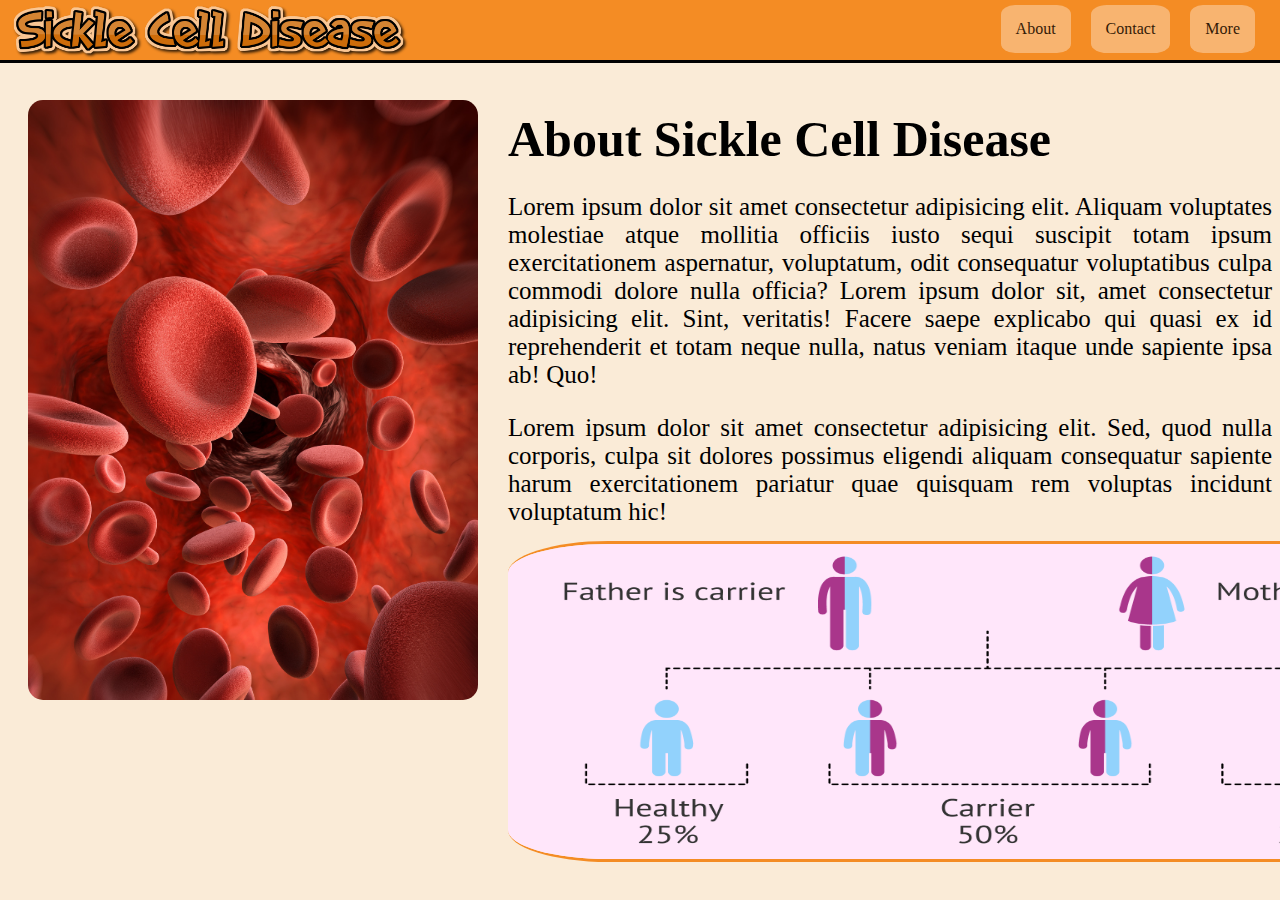
==== index.html @ b3604d8c "membuat section about dan nav bar" ====
<!DOCTYPE html>
<html lang="en">
  <head>
    <meta charset="UTF-8" />
    <meta name="viewport" content="width=device-width, initial-scale=1.0" />
    <title>Sickle Cell Disease</title>
    <link rel="stylesheet" href="style.css" />
  </head>
  <body>
    <header>
      <div class="main-header">
        <div>
          <img class="headerIcon" src="assets/logo.png" alt="header icon" />
        </div>
        <nav>
          <a href="index.html">About</a>
          <a href="price.html">Contact</a>
          <a href="about.html">More</a>
        </nav>
      </div>
    </header>
    <main>
      <section class="about">
        <section id="slider" class="section-slider">
          <div class="image-slider">
            <div class="slide active">
              <img src="assets/1.png" alt=" " />
            </div>

            <div class="slide">
              <img src="assets/2.png" alt=" " />
            </div>

            <div class="slide">
              <img src="assets/3.png" alt=" " />
            </div>
            <div class="slide">
              <img src="assets/4.png" alt=" " />
            </div>
          </div>
        </section>
        <section class="info">
          <h1 class="info-title">About Sickle Cell Disease</h1>
          <p class="info-text">
            Lorem ipsum dolor sit amet consectetur adipisicing elit. Aliquam
            voluptates molestiae atque mollitia officiis iusto sequi suscipit
            totam ipsum exercitationem aspernatur, voluptatum, odit consequatur
            voluptatibus culpa commodi dolore nulla officia? Lorem ipsum dolor
            sit, amet consectetur adipisicing elit. Sint, veritatis! Facere
            saepe explicabo qui quasi ex id reprehenderit et totam neque nulla,
            natus veniam itaque unde sapiente ipsa ab! Quo!
          </p>
          <p class="info-text">
            Lorem ipsum dolor sit amet consectetur adipisicing elit. Sed, quod
            nulla corporis, culpa sit dolores possimus eligendi aliquam
            consequatur sapiente harum exercitationem pariatur quae quisquam rem
            voluptas incidunt voluptatum hic!
          </p>
          <img class="info-img" src="assets/aboutImg.png" alt="inherited" />
        </section>
      </section>
    </main>
    <footer></footer>
    <script src="script.js"></script>
  </body>
</html>
---- style.css ----
body {
  background-color: antiquewhite;
}
header {
  background-color: #f48c24;
}
a {
  text-decoration: none;
  color: black;
  padding: 15px;
  margin: 5px 10px 0px 10px;
  float: left;
  background-color: #f9be84;
  border-radius: 20%;
  opacity: 0.8;
}
a:hover {
  opacity: 1;
}

.main-header {
  background-color: #f48c24;
  padding-left: 10px;
  position: fixed;
  top: 0px;
  left: 0px;
  right: 0px;
  height: 60px;
  z-index: 1;
  border-bottom: black solid;
}
nav {
  position: absolute;
  right: 15px;
  display: flex;
  flex-direction: row;
}
.header-info a {
  padding: 0;
  text-decoration: none;
}
.header-info a:hover {
  background-color: transparent;
}
.headerIcon {
  width: 400px;
  margin: 0px;
  position: absolute;
}
.section-slider {
  display: flex;
  margin-left: 20px;
  margin-top: 100px;
}
.image-slider {
  position: relative;
  width: 450px;
  height: auto;
}
.slide {
  width: 100%;
  position: absolute;
  clip-path: circle(0% at 0 50%);
}
.slide img {
  width: 100%;
  border-radius: 15px;
}
.about {
  background-color: antiquewhite;
  margin-top: 60px;
}
.info {
  margin-left: 500px;
}
.slide.active {
  clip-path: circle(150% at 0 50%);
  transition: 2s;
  transition-property: clip-path;
}
.info-title {
  text-align: left;
  font-size: 50px;
  margin: 10px 0px;
}
.info-text {
  font-size: 25px;
  text-align: justify;
  margin-bottom: 0px;
}
.info-img {
  width: 1000px;
  height: 35%;
  margin: 15px;
  margin-left: 0px;
  border-radius: 10%;
  position: absolute;
  border-top: solid #f48c24;
  border-bottom: solid #f48c24;
}
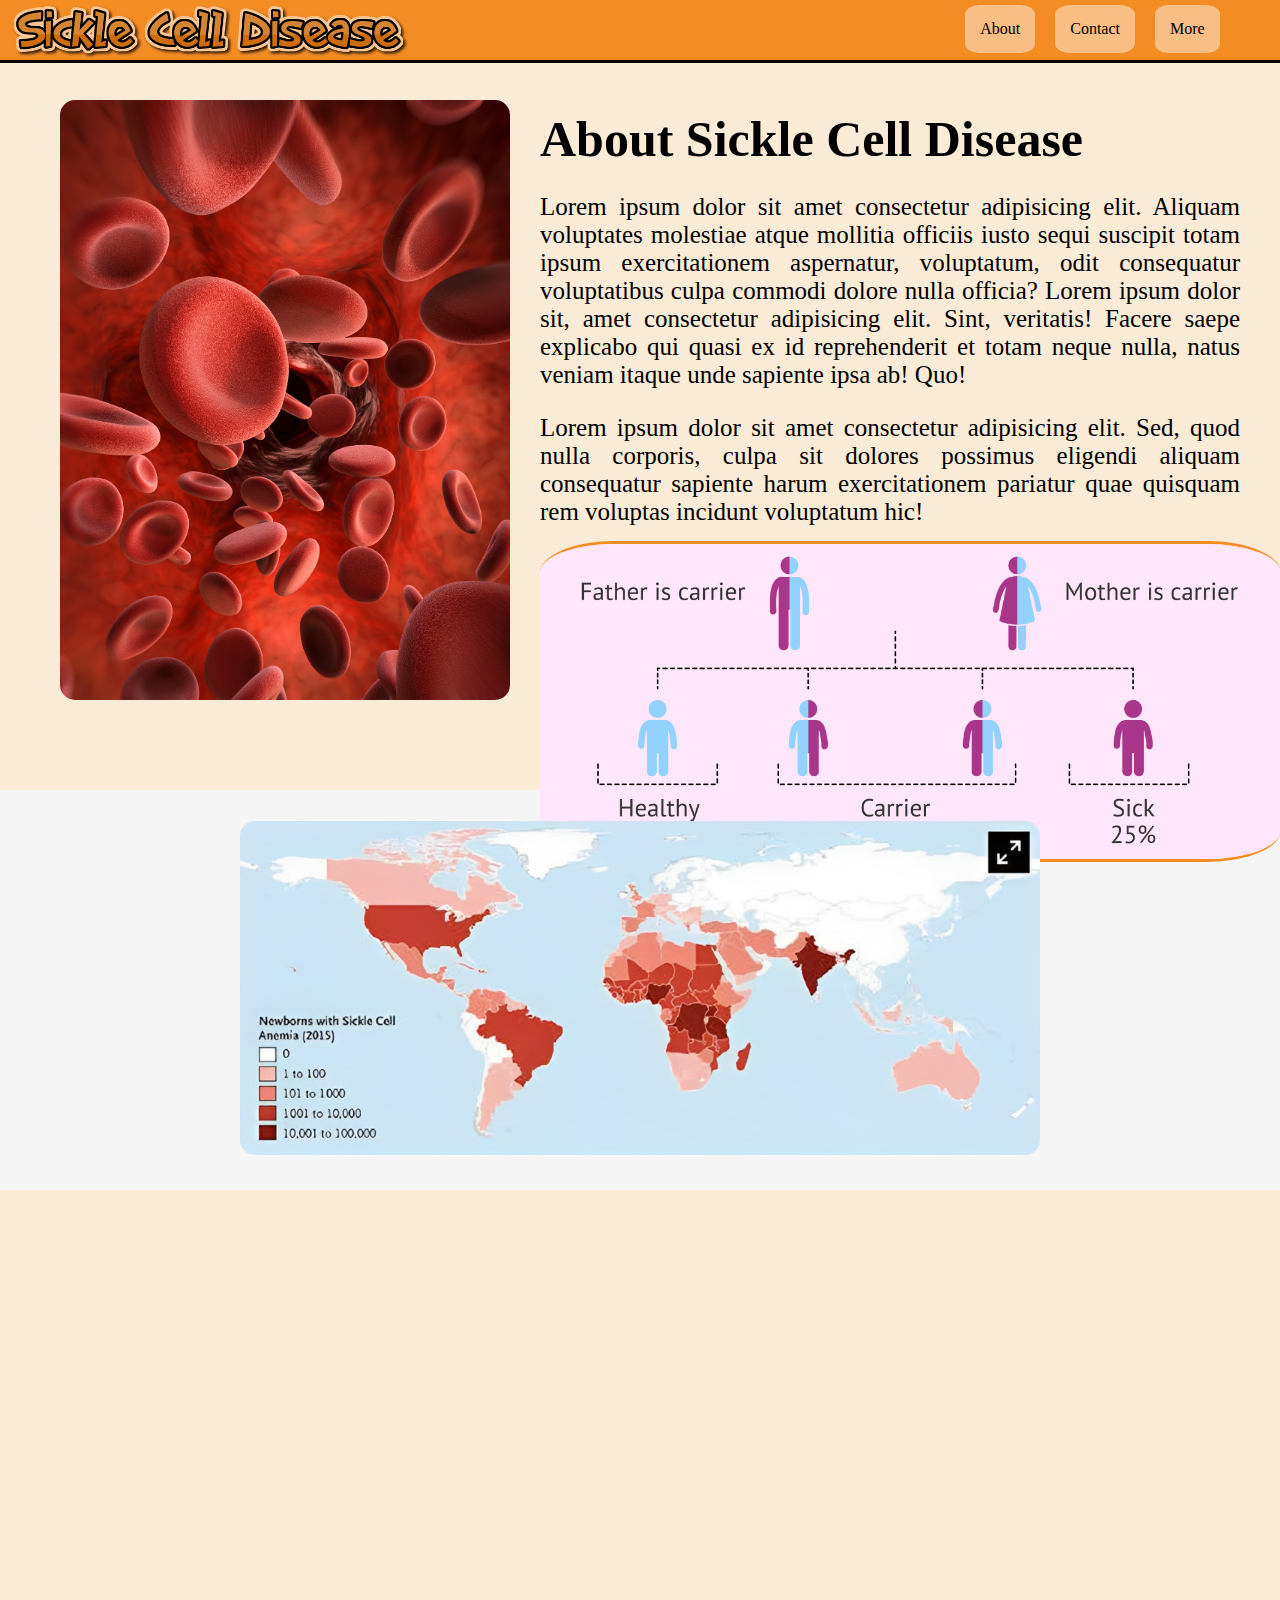
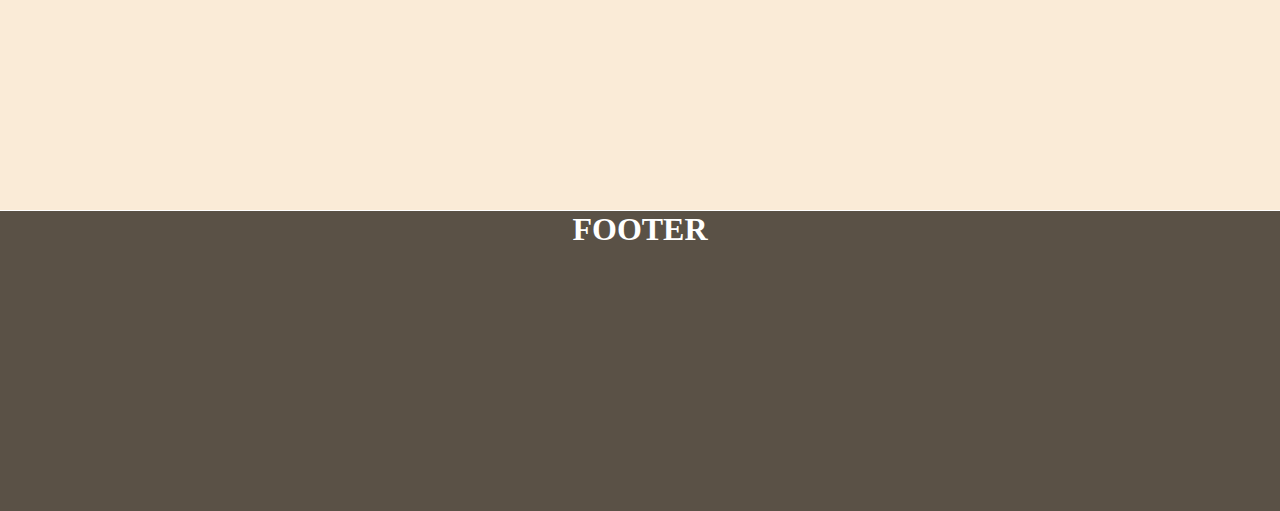
==== commit 608ebaf4: "update main" ====
--- a/index.html
+++ b/index.html
@@ -13,15 +13,22 @@
           <img class="headerIcon" src="assets/logo.png" alt="header icon" />
         </div>
         <nav>
-          <a href="index.html">About</a>
-          <a href="price.html">Contact</a>
-          <a href="about.html">More</a>
+          <a class="navbar" href="#info">About</a>
+          <a class="navbar" href="price.html">Contact</a>
+          <div class="dropdown">
+            <a class="navbar" href="#pages">More</a>
+            <div class="dropdown-content">
+              <a class="navbar" href="about.html">Homeostasis</a>
+              <a class="navbar" href="about.html">Biotechnology</a>
+              <a class="navbar" href="about.html">Gene Therapy</a>
+            </div>
+          </div>
         </nav>
       </div>
     </header>
     <main>
       <section class="about">
-        <section id="slider" class="section-slider">
+        <section class="section-slider">
           <div class="image-slider">
             <div class="slide active">
               <img src="assets/1.png" alt=" " />
@@ -39,7 +46,7 @@
             </div>
           </div>
         </section>
-        <section class="info">
+        <section id="info" class="info">
           <h1 class="info-title">About Sickle Cell Disease</h1>
           <p class="info-text">
             Lorem ipsum dolor sit amet consectetur adipisicing elit. Aliquam
@@ -59,8 +66,49 @@
           <img class="info-img" src="assets/aboutImg.png" alt="inherited" />
         </section>
       </section>
+      <section class="section-slider1">
+        <div class="image-slider1">
+          <div class="slide1 active1">
+            <img src="assets/data1.png" alt=" " />
+          </div>
+
+          <div class="slide1">
+            <img src="assets/data2.png" alt=" " />
+          </div>
+
+          <div class="slide1">
+            <img src="assets/data3.png" alt=" " />
+          </div>
+        </div>
+      </section>
+      <section id="pages" class="pages">
+        <div class="page-container">
+          <div class="page reveal">
+            <a class="page-a" href="homeostasis.html">
+              <img class="page-img" src="assets/page1.png" alt="homeostasis" />
+            </a>
+          </div>
+          <div class="page reveal">
+            <a href="biotechnology.html">
+              <img
+                class="page-img"
+                src="assets/page2.png"
+                alt="biotechnology"
+              />
+            </a>
+          </div>
+          <div class="page reveal">
+            <a href="geneTherapy.html">
+              <div class="img-overlay"></div>
+              <img class="page-img" src="assets/page3.png" alt="geneTherapy" />
+            </a>
+          </div>
+        </div>
+      </section>
     </main>
-    <footer></footer>
+    <footer>
+      <h1 class="footer-info">FOOTER</h1>
+    </footer>
     <script src="script.js"></script>
   </body>
 </html>
--- a/style.css
+++ b/style.css
@@ -1,10 +1,13 @@
 body {
-  background-color: antiquewhite;
+  margin: 0px;
+}
+main {
+  margin: 0px;
 }
 header {
   background-color: #f48c24;
 }
-a {
+.navbar {
   text-decoration: none;
   color: black;
   padding: 15px;
@@ -12,10 +15,9 @@
   float: left;
   background-color: #f9be84;
   border-radius: 20%;
-  opacity: 0.8;
-}
-a:hover {
-  opacity: 1;
+}
+.navbar:hover {
+  background-color: #f6c89a;
 }
 
 .main-header {
@@ -50,7 +52,6 @@
 .section-slider {
   display: flex;
   margin-left: 20px;
-  margin-top: 100px;
 }
 .image-slider {
   position: relative;
@@ -68,7 +69,9 @@
 }
 .about {
   background-color: antiquewhite;
+  height: 650px;
   margin-top: 60px;
+  padding: 40px;
 }
 .info {
   margin-left: 500px;
@@ -89,7 +92,7 @@
   margin-bottom: 0px;
 }
 .info-img {
-  width: 1000px;
+  width: auto;
   height: 35%;
   margin: 15px;
   margin-left: 0px;
@@ -98,3 +101,113 @@
   border-top: solid #f48c24;
   border-bottom: solid #f48c24;
 }
+.section-slider1 {
+  display: flex;
+  justify-content: center;
+  background-color: whitesmoke;
+  height: 400px;
+}
+.image-slider1 {
+  position: relative;
+  width: 800px;
+  display: flex;
+  align-items: center;
+}
+.slide1 {
+  width: 100%;
+  position: absolute;
+  border-radius: 15px;
+  clip-path: circle(0% at 0 50%);
+}
+.slide1 img {
+  width: 100%;
+  border-radius: 15px;
+}
+.slide1.active1 {
+  clip-path: circle(150% at 0 50%);
+  transition: 2s;
+  transition-property: clip-path;
+}
+.pages {
+  height: 600px;
+  background-color: antiquewhite;
+}
+.page-container {
+  display: flex;
+  justify-content: space-around;
+  background-color: antiquewhite;
+}
+.page {
+  width: 300px;
+  height: 460px;
+  margin: 80px;
+}
+.page-img {
+  border-radius: 20px;
+}
+.img-overlay {
+  position: absolute;
+  top: 0;
+  left: 0;
+  width: 100%;
+  height: 100%;
+  background-color: rgba(169, 169, 169, 0.8);
+  border-radius: 8px;
+  opacity: 0;
+  transition: opacity 0.3s ease-in-out;
+}
+.page-container:hover .img-overlay {
+  opacity: 1;
+}
+.page-container:hover .page-img {
+  transform: scale(1.1); /* Adjust the scale factor as needed */
+}
+.reveal {
+  transform: translateY(150px);
+  opacity: 0;
+  transition: all 2s;
+}
+.active2 {
+  transform: translateY(0px);
+  opacity: 1;
+}
+footer {
+  height: 300px;
+  background-color: rgb(90, 81, 70);
+  margin: 0px;
+}
+.footer-info {
+  color: white;
+  text-align: center;
+}
+.dropdown {
+  display: inline-block;
+  width: 120px;
+}
+
+.dropdown-content {
+  display: none;
+  position: absolute;
+  box-shadow: 0 8px 16px rgba(0, 0, 0, 0.2);
+  z-index: 1;
+  top: 100%;
+  right: auto;
+}
+
+.dropdown-content a {
+  color: black;
+  padding: 12px 16px;
+  width: 92px;
+  display: block;
+  text-decoration: none;
+  margin: 5px;
+  background-color: #f9be84;
+  opacity: 1;
+}
+.dropdown-content a:hover {
+  background-color: #f6c89a;
+}
+
+.dropdown:hover .dropdown-content {
+  display: block;
+}
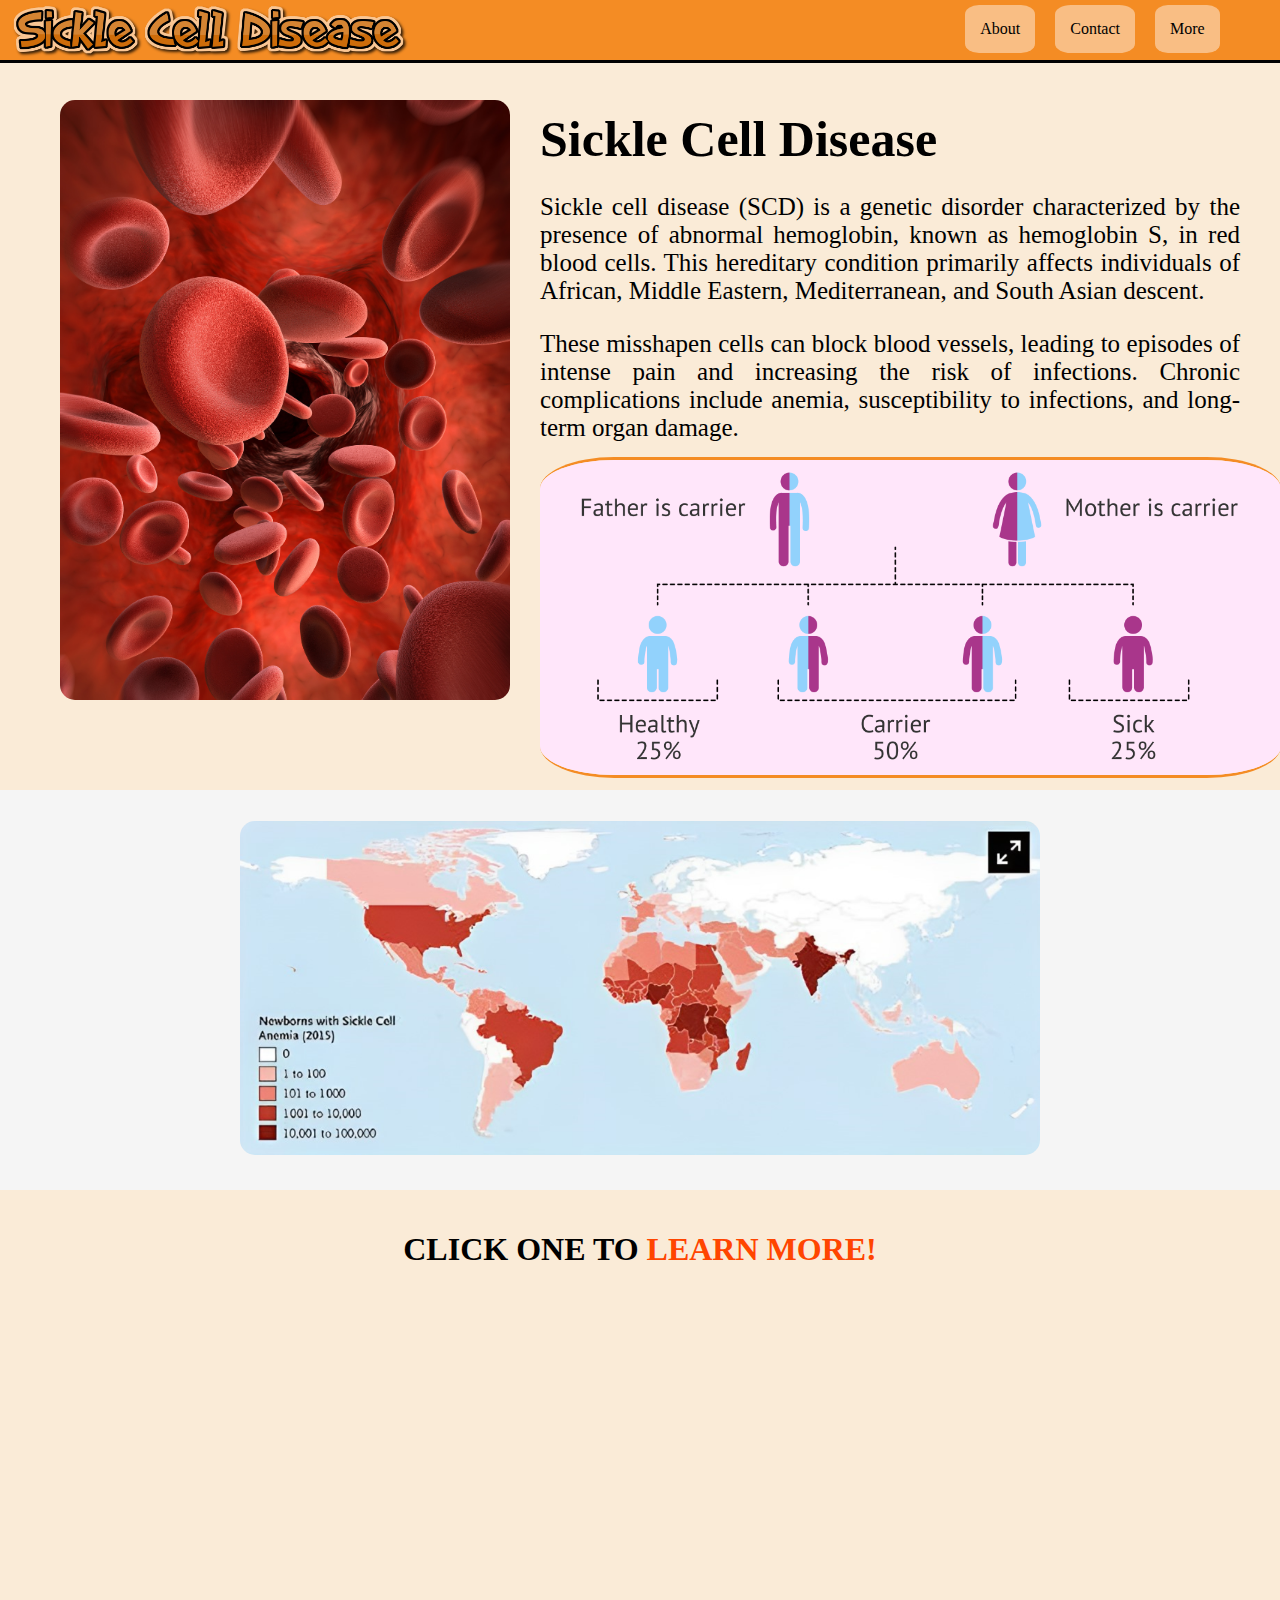
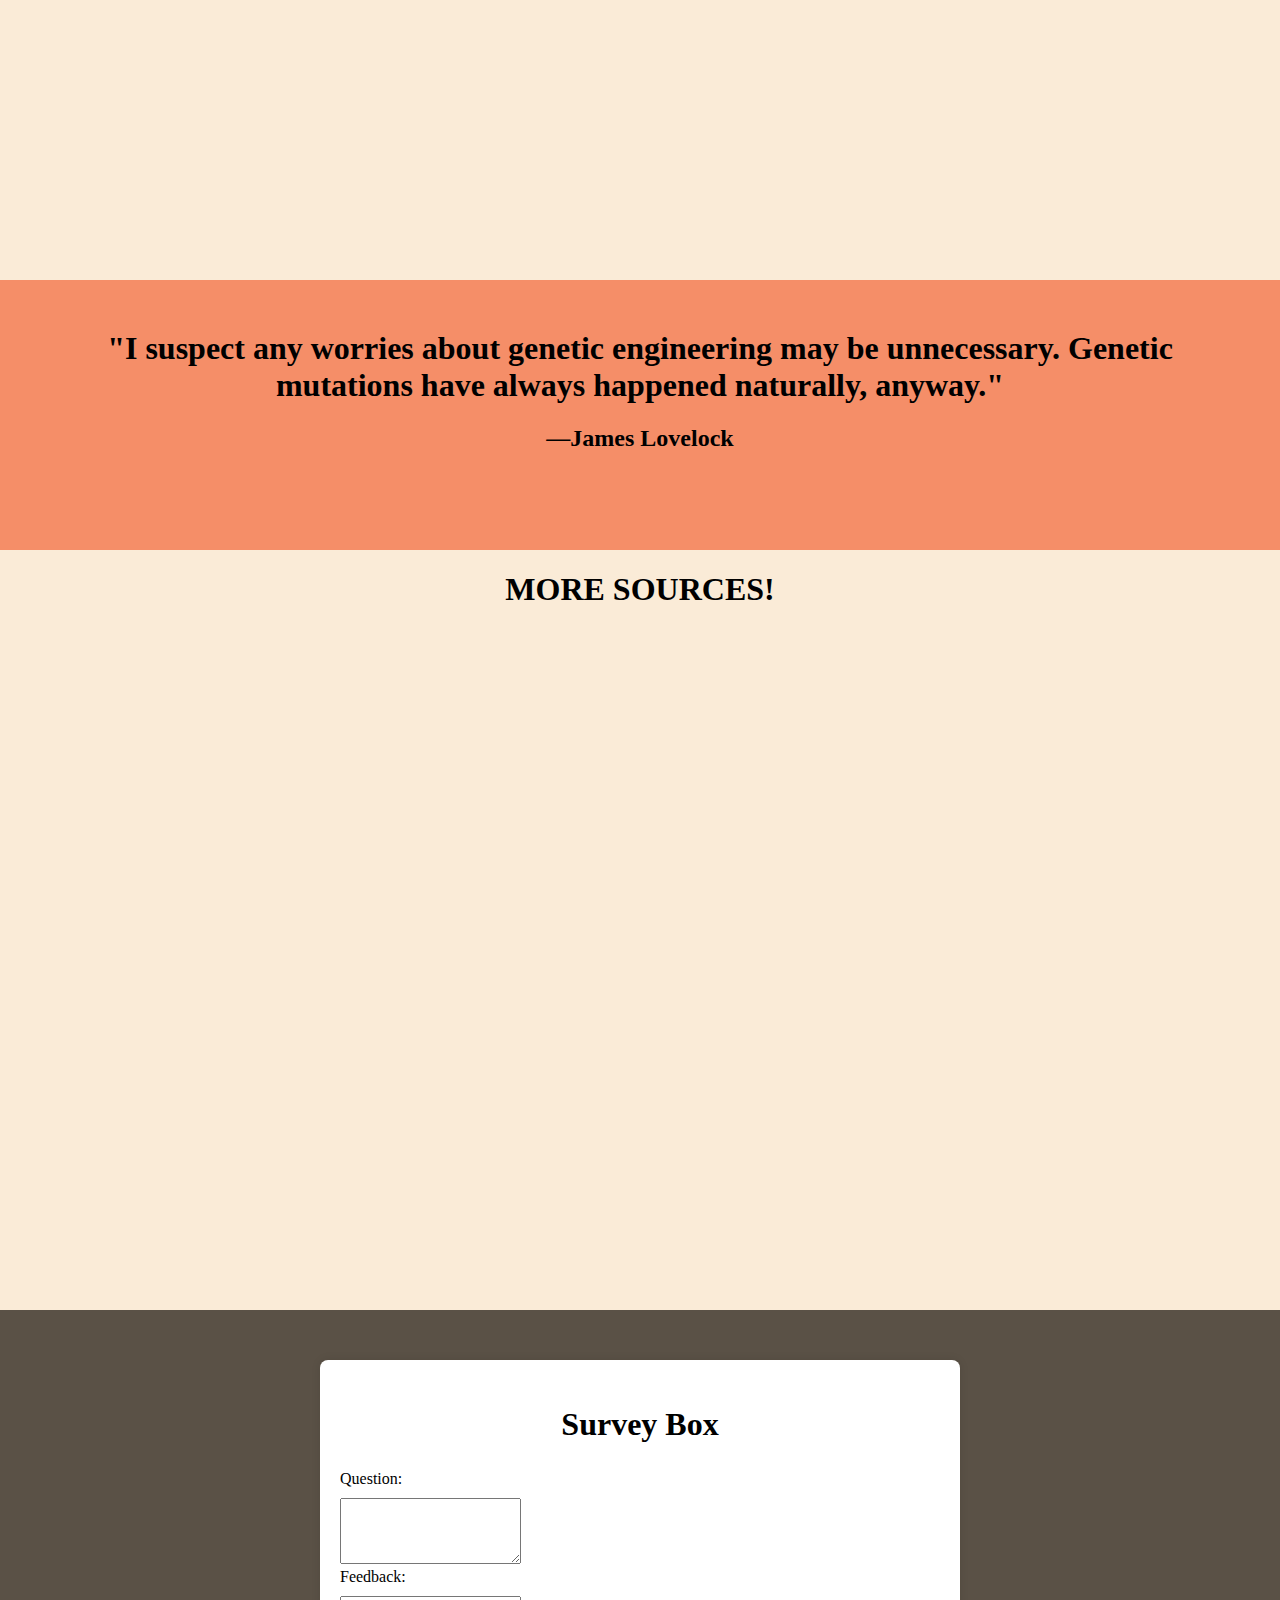
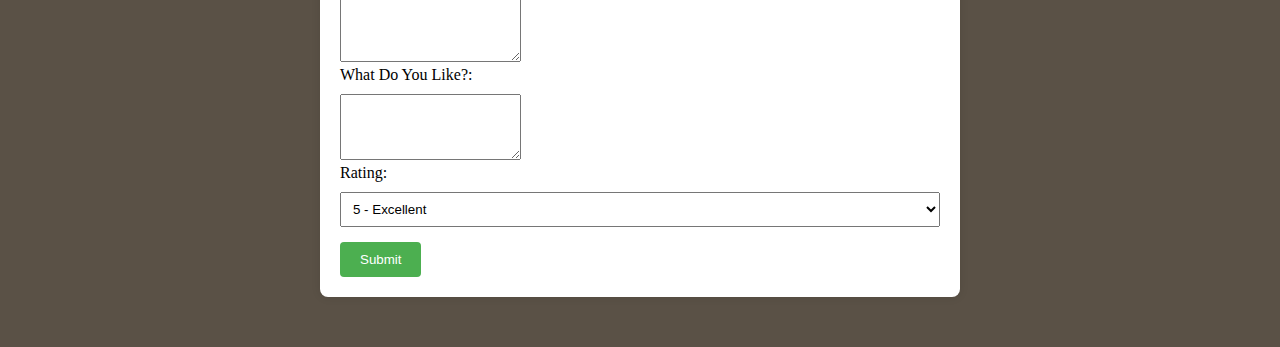
==== commit 3483dcf2: "update footer" ====
--- a/index.html
+++ b/index.html
@@ -14,13 +14,19 @@
         </div>
         <nav>
           <a class="navbar" href="#info">About</a>
-          <a class="navbar" href="price.html">Contact</a>
+          <a class="navbar" href="#footer">Contact</a>
           <div class="dropdown">
             <a class="navbar" href="#pages">More</a>
             <div class="dropdown-content">
-              <a class="navbar" href="about.html">Homeostasis</a>
-              <a class="navbar" href="about.html">Biotechnology</a>
-              <a class="navbar" href="about.html">Gene Therapy</a>
+              <a class="navbar" href="homeostasis.html" target="_blank"
+                >Homeostasis</a
+              >
+              <a class="navbar" href="biotechnology.html" target="_blank"
+                >Biotechnology</a
+              >
+              <a class="navbar" href="geneTherapy.html" target="_blank"
+                >Gene Therapy</a
+              >
             </div>
           </div>
         </nav>
@@ -47,21 +53,18 @@
           </div>
         </section>
         <section id="info" class="info">
-          <h1 class="info-title">About Sickle Cell Disease</h1>
+          <h1 class="info-title">Sickle Cell Disease</h1>
           <p class="info-text">
-            Lorem ipsum dolor sit amet consectetur adipisicing elit. Aliquam
-            voluptates molestiae atque mollitia officiis iusto sequi suscipit
-            totam ipsum exercitationem aspernatur, voluptatum, odit consequatur
-            voluptatibus culpa commodi dolore nulla officia? Lorem ipsum dolor
-            sit, amet consectetur adipisicing elit. Sint, veritatis! Facere
-            saepe explicabo qui quasi ex id reprehenderit et totam neque nulla,
-            natus veniam itaque unde sapiente ipsa ab! Quo!
+            Sickle cell disease (SCD) is a genetic disorder characterized by the
+            presence of abnormal hemoglobin, known as hemoglobin S, in red blood
+            cells. This hereditary condition primarily affects individuals of
+            African, Middle Eastern, Mediterranean, and South Asian descent.
           </p>
           <p class="info-text">
-            Lorem ipsum dolor sit amet consectetur adipisicing elit. Sed, quod
-            nulla corporis, culpa sit dolores possimus eligendi aliquam
-            consequatur sapiente harum exercitationem pariatur quae quisquam rem
-            voluptas incidunt voluptatum hic!
+            These misshapen cells can block blood vessels, leading to episodes
+            of intense pain and increasing the risk of infections. Chronic
+            complications include anemia, susceptibility to infections, and
+            long-term organ damage.
           </p>
           <img class="info-img" src="assets/aboutImg.png" alt="inherited" />
         </section>
@@ -82,14 +85,15 @@
         </div>
       </section>
       <section id="pages" class="pages">
+        <h1 class="title-text">CLICK ONE TO <span>LEARN MORE!</span></h1>
         <div class="page-container">
           <div class="page reveal">
-            <a class="page-a" href="homeostasis.html">
+            <a href="homeostasis.html" target="_blank">
               <img class="page-img" src="assets/page1.png" alt="homeostasis" />
             </a>
           </div>
           <div class="page reveal">
-            <a href="biotechnology.html">
+            <a href="biotechnology.html" target="_blank">
               <img
                 class="page-img"
                 src="assets/page2.png"
@@ -98,16 +102,86 @@
             </a>
           </div>
           <div class="page reveal">
-            <a href="geneTherapy.html">
+            <a href="geneTherapy.html" target="_blank">
               <div class="img-overlay"></div>
               <img class="page-img" src="assets/page3.png" alt="geneTherapy" />
             </a>
           </div>
         </div>
       </section>
+      <section class="quotes">
+        <div class="quote-container">
+          <h1 id="changingText" class="title-text">
+            "I suspect any worries about genetic engineering may be unnecessary.
+            Genetic mutations have always happened naturally, anyway."
+          </h1>
+          <h2 id="changingText1" class="title-info">―James Lovelock</h2>
+        </div>
+      </section>
+      <section class="sources">
+        <h1 class="title-text">MORE SOURCES!</h1>
+        <div class="source-container">
+          <iframe
+            src="https://www.cdc.gov/ncbddd/sicklecell/facts.html"
+            width="50%"
+            height="300px"
+            frameborder="0"
+            style="border: 0"
+          ></iframe>
+          <iframe
+            src="https://www.iomcworld.org/open-access/measuring-the-percentage-of-consanguinity-in-sickle-cell-patients-and-its-effect-on-the-prognosis-of-the-disease-46853.html"
+            width="50%"
+            height="300px"
+            frameborder="0"
+            style="border: 0"
+          ></iframe>
+          <br />
+          <iframe
+            width="50%"
+            height="300"
+            src="https://www.youtube.com/embed/mky_YWAp4UA?si=XLxJ5y0YjwSjJ1w4"
+            frameborder="0"
+            allow="accelerometer; autoplay; clipboard-write; encrypted-media; gyroscope; picture-in-picture; web-share"
+            allowfullscreen
+          ></iframe>
+          <iframe
+            width="50%"
+            height="300"
+            src="https://www.youtube.com/embed/YGSjJHnCsAY?si=hGxVIw98Edw9KqML"
+            frameborder="0"
+            allow="accelerometer; autoplay; clipboard-write; encrypted-media; gyroscope; picture-in-picture; web-share"
+            allowfullscreen
+          ></iframe>
+        </div>
+      </section>
     </main>
-    <footer>
-      <h1 class="footer-info">FOOTER</h1>
+    <footer id="footer">
+      <div id="survey-box">
+        <h2 class="title-text">Survey Box</h2>
+        <form
+          action="https://formsubmit.co/ravi.jagadhiswara6@gmail.com"
+          method="POST"
+        >
+          <label for="question">Question:</label>
+          <textarea id="question" name="feedback" rows="4"></textarea>
+
+          <label for="feedback">Feedback:</label>
+          <textarea id="feedback" name="feedback" rows="4"></textarea>
+
+          <label for="like">What Do You Like?:</label>
+          <textarea id="like" name="like" rows="4" required></textarea>
+
+          <label for="rating">Rating:</label>
+          <select id="rating" name="rating" required>
+            <option value="5">5 - Excellent</option>
+            <option value="4">4 - Very Good</option>
+            <option value="3">3 - Good</option>
+            <option value="2">2 - Fair</option>
+            <option value="1">1 - Poor</option>
+          </select>
+          <input type="submit" />
+        </form>
+      </div>
     </footer>
     <script src="script.js"></script>
   </body>
--- a/style.css
+++ b/style.css
@@ -1,5 +1,6 @@
 body {
   margin: 0px;
+  background-color: antiquewhite;
 }
 main {
   margin: 0px;
@@ -85,6 +86,7 @@
   text-align: left;
   font-size: 50px;
   margin: 10px 0px;
+  font-family: cursive;
 }
 .info-text {
   font-size: 25px;
@@ -129,38 +131,64 @@
   transition-property: clip-path;
 }
 .pages {
-  height: 600px;
-  background-color: antiquewhite;
+  height: 650px;
+  background-color: antiquewhite;
+  padding: 20px;
 }
 .page-container {
   display: flex;
   justify-content: space-around;
   background-color: antiquewhite;
+  margin-top: 50px;
 }
 .page {
   width: 300px;
   height: 460px;
-  margin: 80px;
+  margin: 0px;
 }
 .page-img {
   border-radius: 20px;
 }
-.img-overlay {
-  position: absolute;
-  top: 0;
-  left: 0;
-  width: 100%;
-  height: 100%;
-  background-color: rgba(169, 169, 169, 0.8);
-  border-radius: 8px;
-  opacity: 0;
-  transition: opacity 0.3s ease-in-out;
-}
-.page-container:hover .img-overlay {
-  opacity: 1;
-}
-.page-container:hover .page-img {
-  transform: scale(1.1); /* Adjust the scale factor as needed */
+.page:hover {
+  scale: 1.05;
+}
+.page-img:hover {
+  box-shadow: 0px 0px 20px rgb(167, 146, 120);
+}
+.title-text {
+  text-align: center;
+  font-size: 200%;
+  font-family: cursive;
+  font-weight: bolder;
+}
+.quotes {
+  height: 230px;
+  background-color: rgb(245, 142, 104);
+  padding: 20px;
+}
+.quote-container {
+  margin: 30px;
+}
+.title-info {
+  text-align: center;
+}
+span {
+  color: orangered;
+}
+.source-container {
+  display: flex;
+  justify-content: center;
+  flex-wrap: wrap;
+}
+.source-container iframe {
+  flex: 1; /* Each iframe takes equal width within the flex container */
+  min-width: 40%;
+  max-width: 40%; /* Adjust the max-width based on the gap */
+  box-sizing: border-box;
+  height: 300px;
+}
+iframe {
+  margin: 20px 40px;
 }
 .reveal {
   transform: translateY(150px);
@@ -172,9 +200,8 @@
   opacity: 1;
 }
 footer {
-  height: 300px;
   background-color: rgb(90, 81, 70);
-  margin: 0px;
+  padding: 50px;
 }
 .footer-info {
   color: white;
@@ -211,3 +238,38 @@
 .dropdown:hover .dropdown-content {
   display: block;
 }
+#survey-box {
+  max-width: 600px;
+  margin: 0 auto;
+  background-color: #fff;
+  padding: 20px;
+  border-radius: 8px;
+  box-shadow: 0 0 10px rgba(0, 0, 0, 0.1);
+}
+
+label {
+  display: block;
+  margin-bottom: 10px;
+}
+
+input[type="text"],
+input[type="radio"],
+select {
+  width: 100%;
+  padding: 8px;
+  margin-bottom: 15px;
+  box-sizing: border-box;
+}
+
+input[type="submit"] {
+  background-color: #4caf50;
+  color: #fff;
+  padding: 10px 20px;
+  border: none;
+  border-radius: 4px;
+  cursor: pointer;
+}
+
+input[type="submit"]:hover {
+  background-color: #45a049;
+}
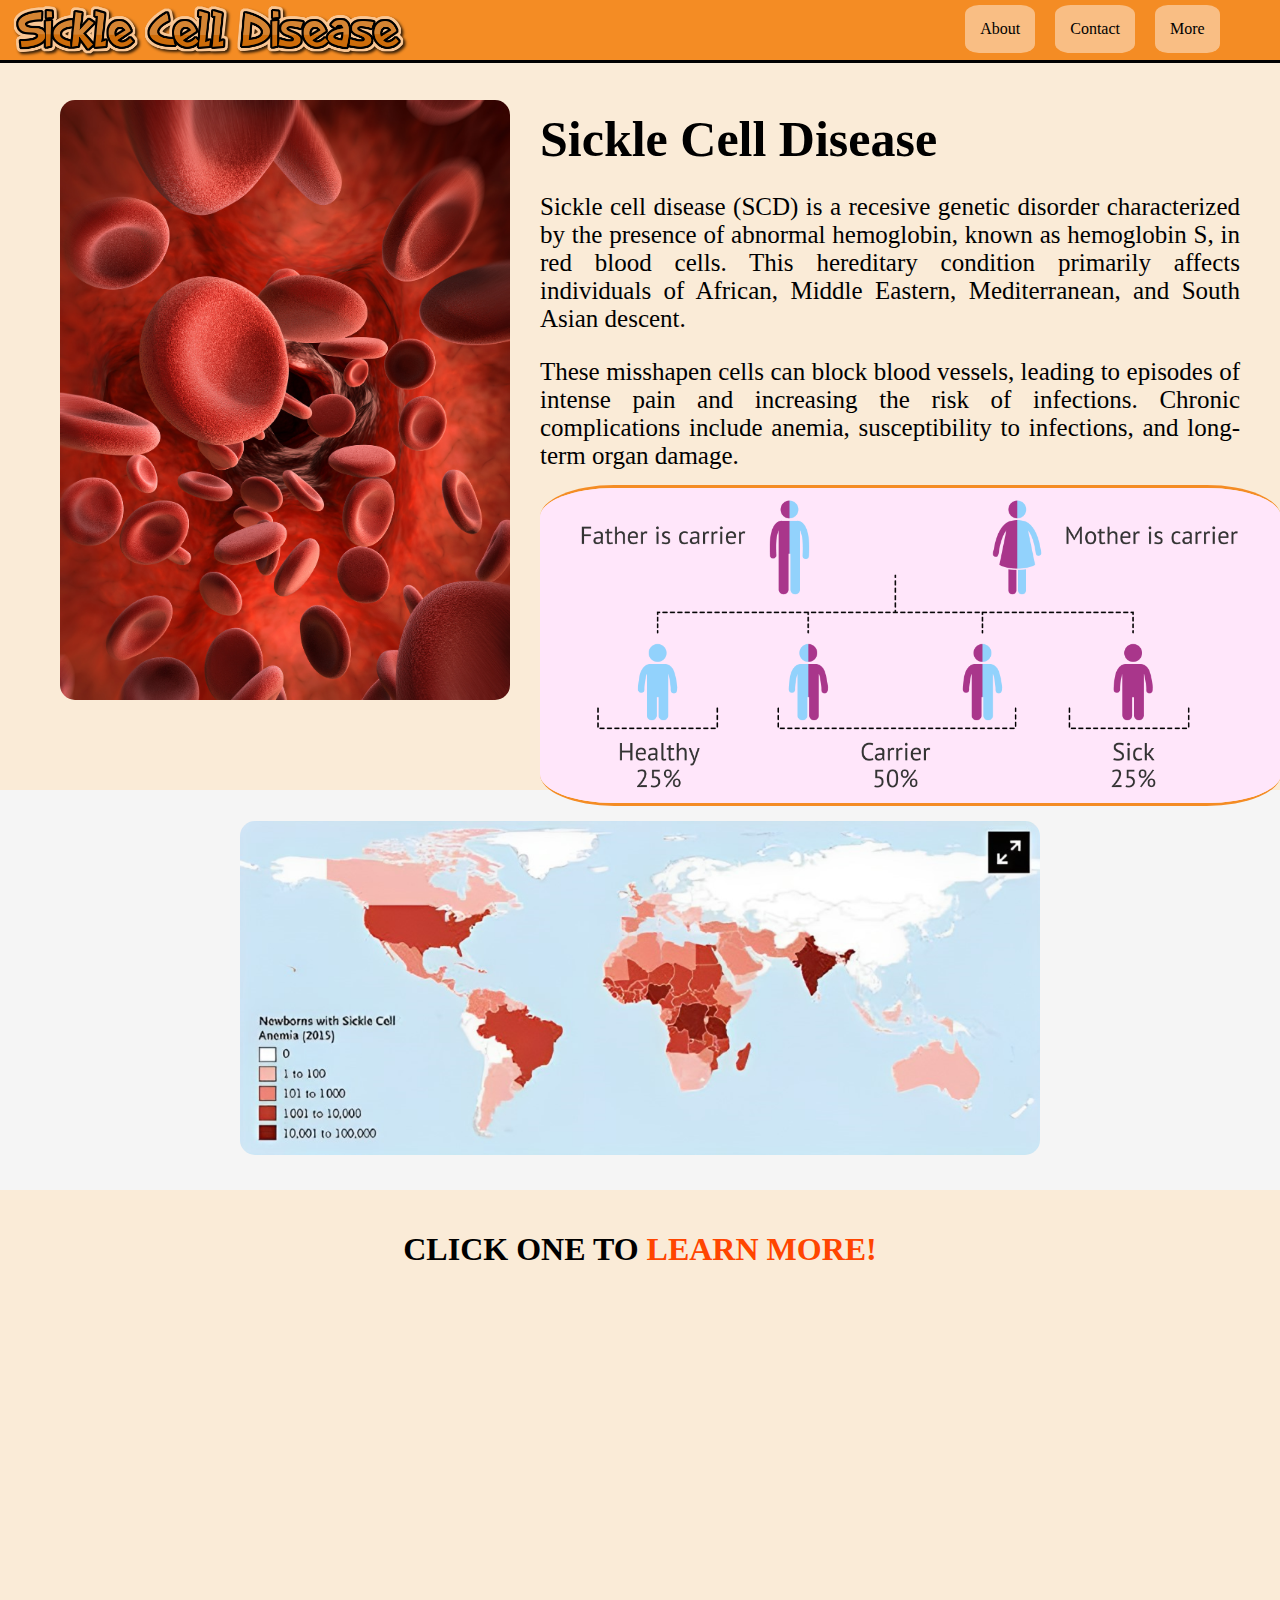
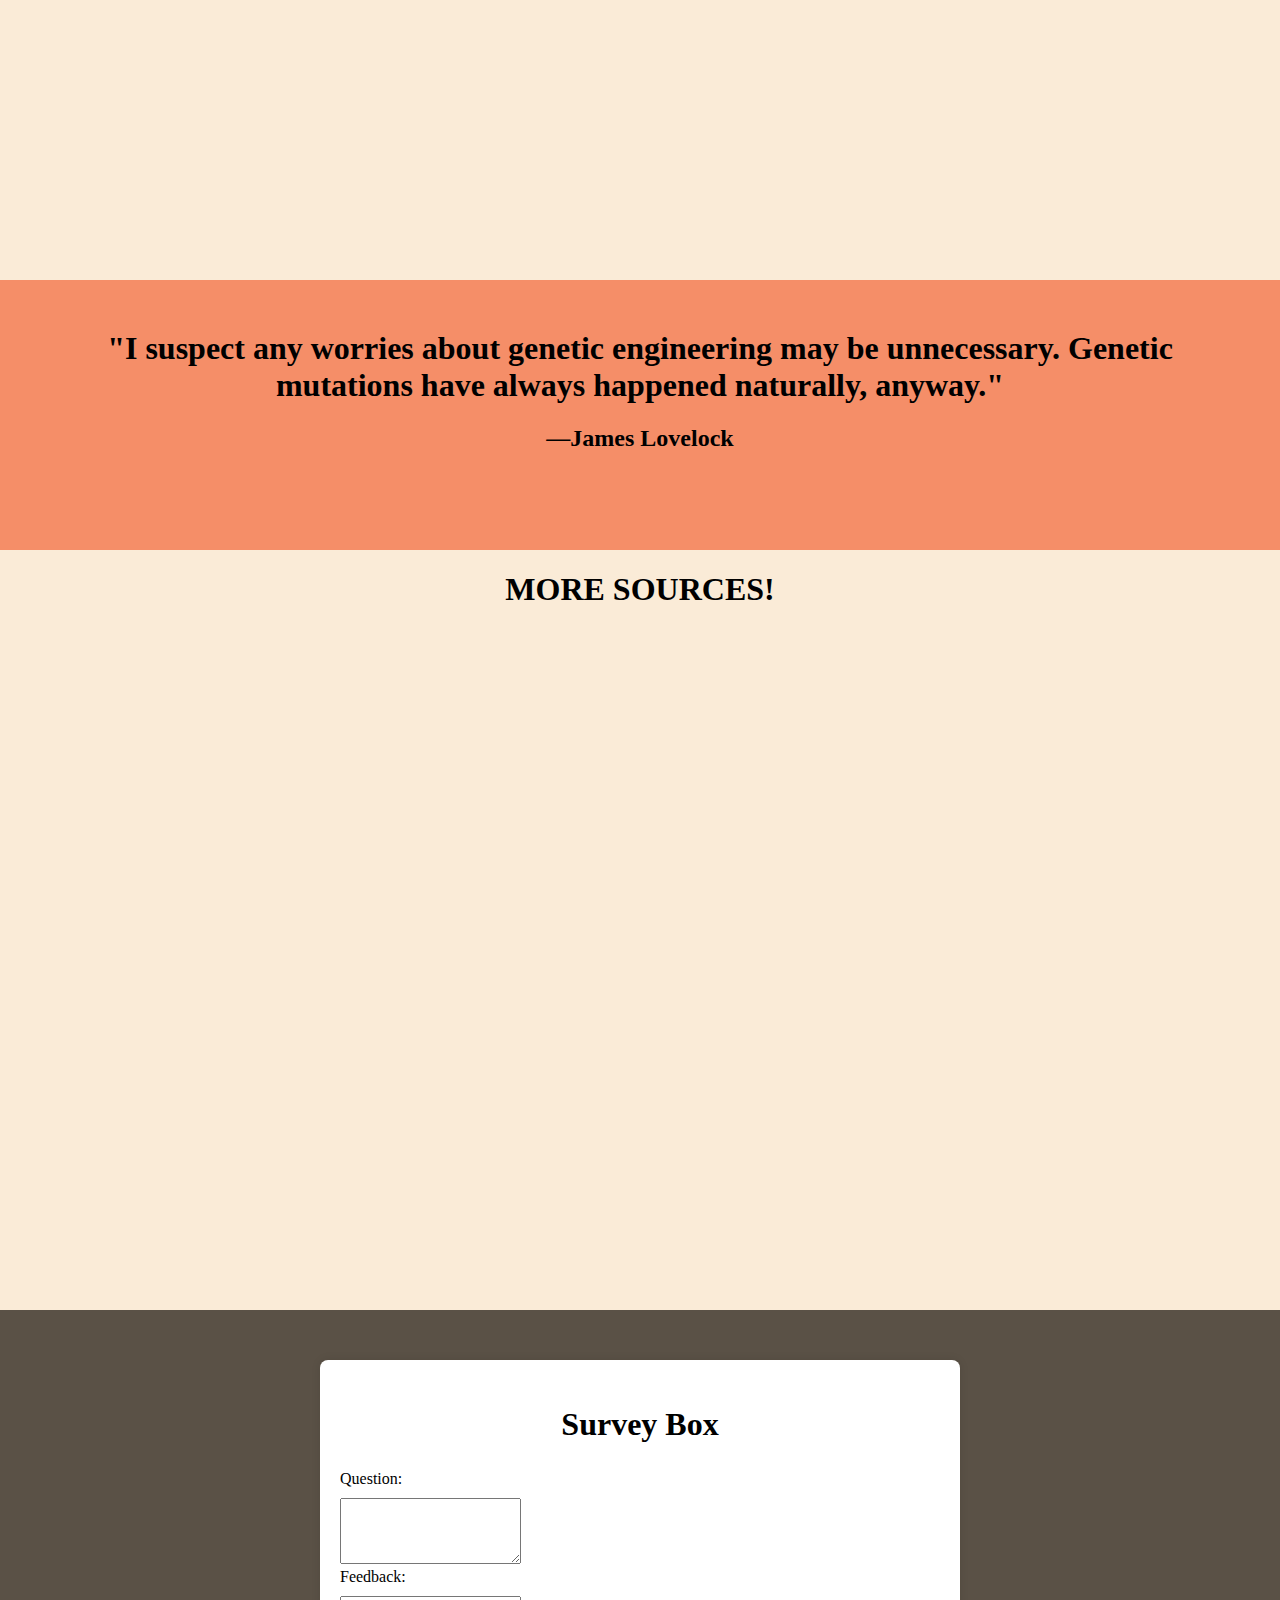
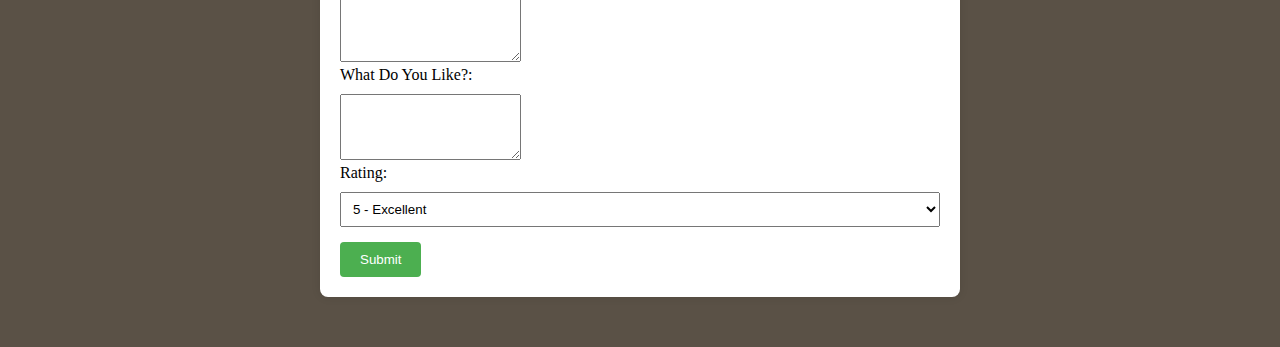
==== commit 085c3385: "Finish Home + More" ====
--- a/index.html
+++ b/index.html
@@ -10,7 +10,9 @@
     <header>
       <div class="main-header">
         <div>
-          <img class="headerIcon" src="assets/logo.png" alt="header icon" />
+          <a href="index.html"
+            ><img class="headerIcon" src="assets/logo.png" alt="header icon"
+          /></a>
         </div>
         <nav>
           <a class="navbar" href="#info">About</a>
@@ -18,15 +20,10 @@
           <div class="dropdown">
             <a class="navbar" href="#pages">More</a>
             <div class="dropdown-content">
-              <a class="navbar" href="homeostasis.html" target="_blank"
-                >Homeostasis</a
-              >
-              <a class="navbar" href="biotechnology.html" target="_blank"
-                >Biotechnology</a
-              >
-              <a class="navbar" href="geneTherapy.html" target="_blank"
-                >Gene Therapy</a
-              >
+              <a class="navbar" href="homeostasis.html">Homeostasis</a>
+              <a class="navbar" href="biotechnology.html">Biotechnology</a>
+              <a class="navbar" href="geneTherapy.html">Gene Therapy</a>
+              <a class="navbar" href="story.html">A Fiction Story</a>
             </div>
           </div>
         </nav>
@@ -55,10 +52,11 @@
         <section id="info" class="info">
           <h1 class="info-title">Sickle Cell Disease</h1>
           <p class="info-text">
-            Sickle cell disease (SCD) is a genetic disorder characterized by the
-            presence of abnormal hemoglobin, known as hemoglobin S, in red blood
-            cells. This hereditary condition primarily affects individuals of
-            African, Middle Eastern, Mediterranean, and South Asian descent.
+            Sickle cell disease (SCD) is a recesive genetic disorder
+            characterized by the presence of abnormal hemoglobin, known as
+            hemoglobin S, in red blood cells. This hereditary condition
+            primarily affects individuals of African, Middle Eastern,
+            Mediterranean, and South Asian descent.
           </p>
           <p class="info-text">
             These misshapen cells can block blood vessels, leading to episodes
@@ -88,12 +86,12 @@
         <h1 class="title-text">CLICK ONE TO <span>LEARN MORE!</span></h1>
         <div class="page-container">
           <div class="page reveal">
-            <a href="homeostasis.html" target="_blank">
+            <a href="homeostasis.html">
               <img class="page-img" src="assets/page1.png" alt="homeostasis" />
             </a>
           </div>
           <div class="page reveal">
-            <a href="biotechnology.html" target="_blank">
+            <a href="biotechnology.html">
               <img
                 class="page-img"
                 src="assets/page2.png"
@@ -102,7 +100,7 @@
             </a>
           </div>
           <div class="page reveal">
-            <a href="geneTherapy.html" target="_blank">
+            <a href="geneTherapy.html">
               <div class="img-overlay"></div>
               <img class="page-img" src="assets/page3.png" alt="geneTherapy" />
             </a>
@@ -122,6 +120,7 @@
         <h1 class="title-text">MORE SOURCES!</h1>
         <div class="source-container">
           <iframe
+            class="reveal1"
             src="https://www.cdc.gov/ncbddd/sicklecell/facts.html"
             width="50%"
             height="300px"
@@ -129,6 +128,7 @@
             style="border: 0"
           ></iframe>
           <iframe
+            class="reveal2"
             src="https://www.iomcworld.org/open-access/measuring-the-percentage-of-consanguinity-in-sickle-cell-patients-and-its-effect-on-the-prognosis-of-the-disease-46853.html"
             width="50%"
             height="300px"
@@ -137,6 +137,7 @@
           ></iframe>
           <br />
           <iframe
+            class="reveal1"
             width="50%"
             height="300"
             src="https://www.youtube.com/embed/mky_YWAp4UA?si=XLxJ5y0YjwSjJ1w4"
@@ -145,6 +146,7 @@
             allowfullscreen
           ></iframe>
           <iframe
+            class="reveal2"
             width="50%"
             height="300"
             src="https://www.youtube.com/embed/YGSjJHnCsAY?si=hGxVIw98Edw9KqML"
@@ -160,10 +162,11 @@
         <h2 class="title-text">Survey Box</h2>
         <form
           action="https://formsubmit.co/ravi.jagadhiswara6@gmail.com"
+          target="_blank"
           method="POST"
         >
           <label for="question">Question:</label>
-          <textarea id="question" name="feedback" rows="4"></textarea>
+          <textarea id="question" name="question" rows="4"></textarea>
 
           <label for="feedback">Feedback:</label>
           <textarea id="feedback" name="feedback" rows="4"></textarea>
--- a/style.css
+++ b/style.css
@@ -1,9 +1,6 @@
 body {
   margin: 0px;
   background-color: antiquewhite;
-}
-main {
-  margin: 0px;
 }
 header {
   background-color: #f48c24;
@@ -195,6 +192,16 @@
   opacity: 0;
   transition: all 2s;
 }
+.reveal1 {
+  transform: translateX(-150px);
+  opacity: 0;
+  transition: all 2s;
+}
+.reveal2 {
+  transform: translateX(150px);
+  opacity: 0;
+  transition: all 2s;
+}
 .active2 {
   transform: translateY(0px);
   opacity: 1;
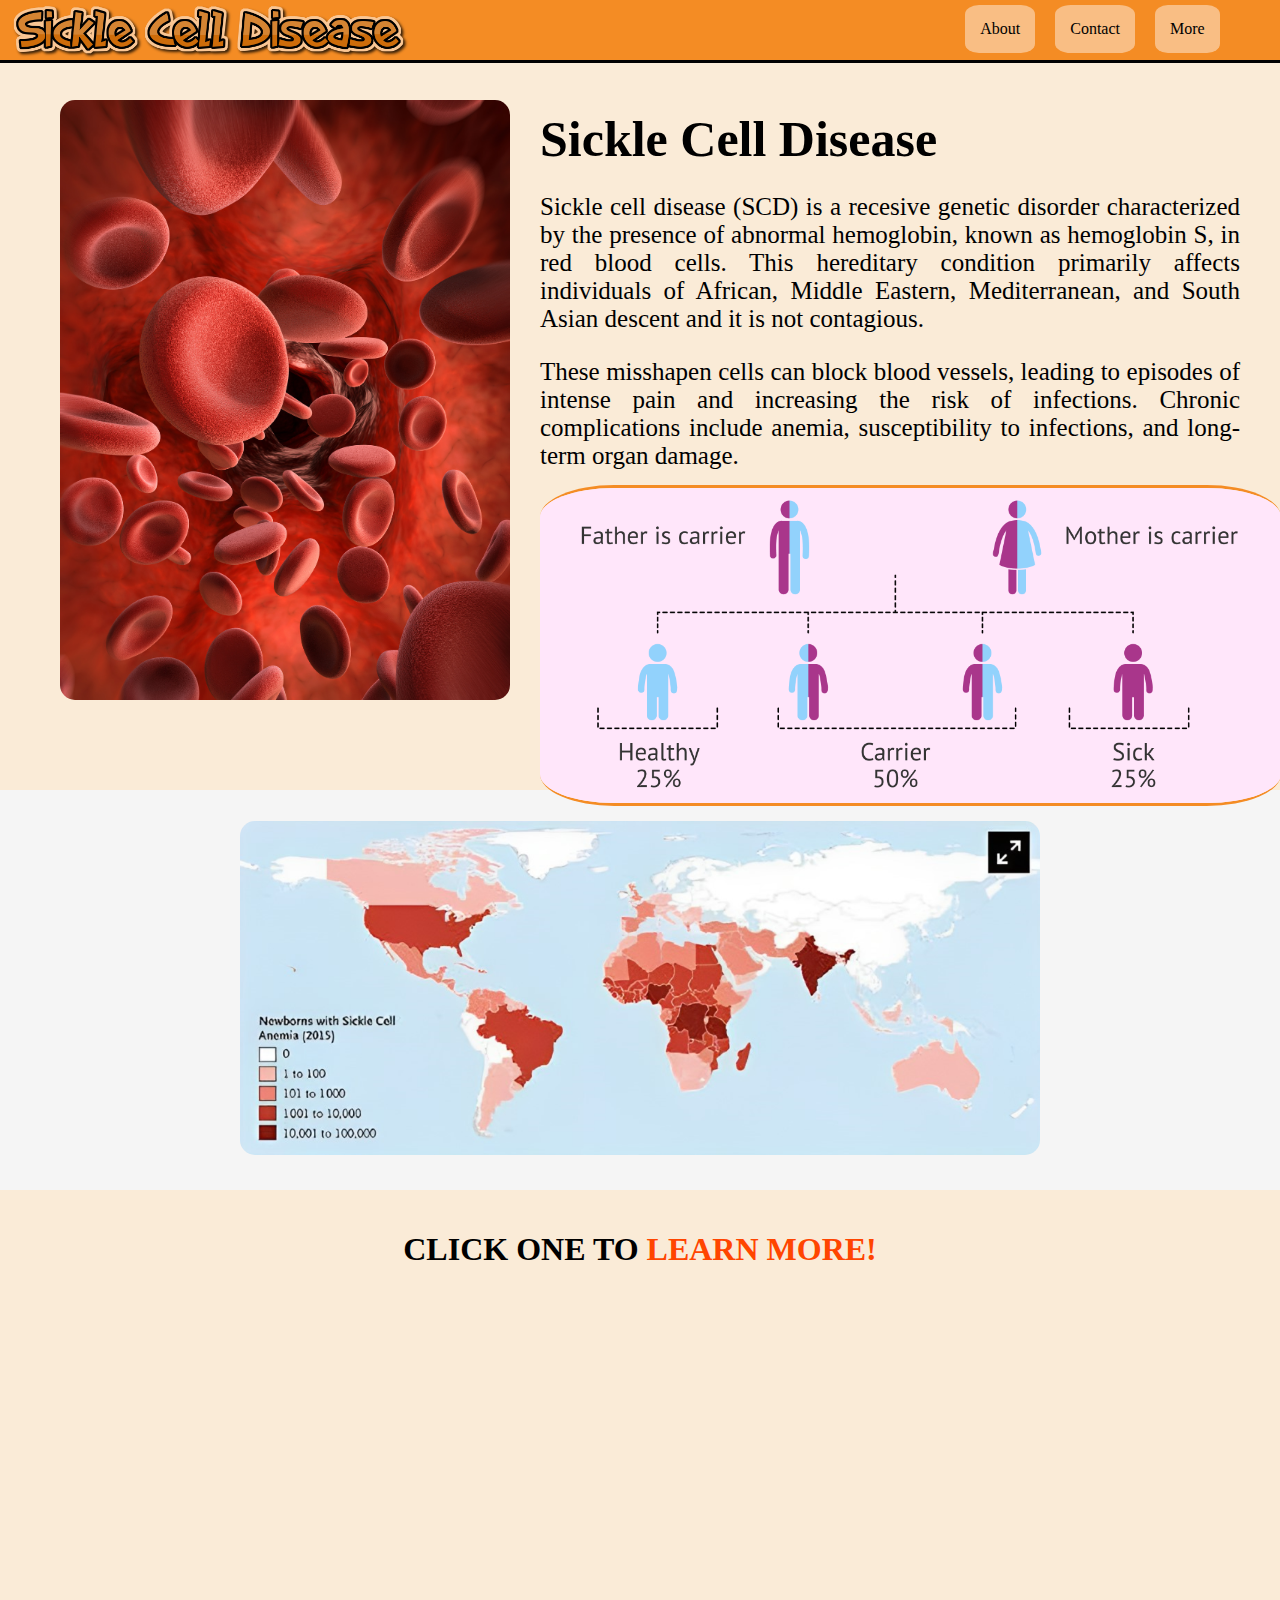
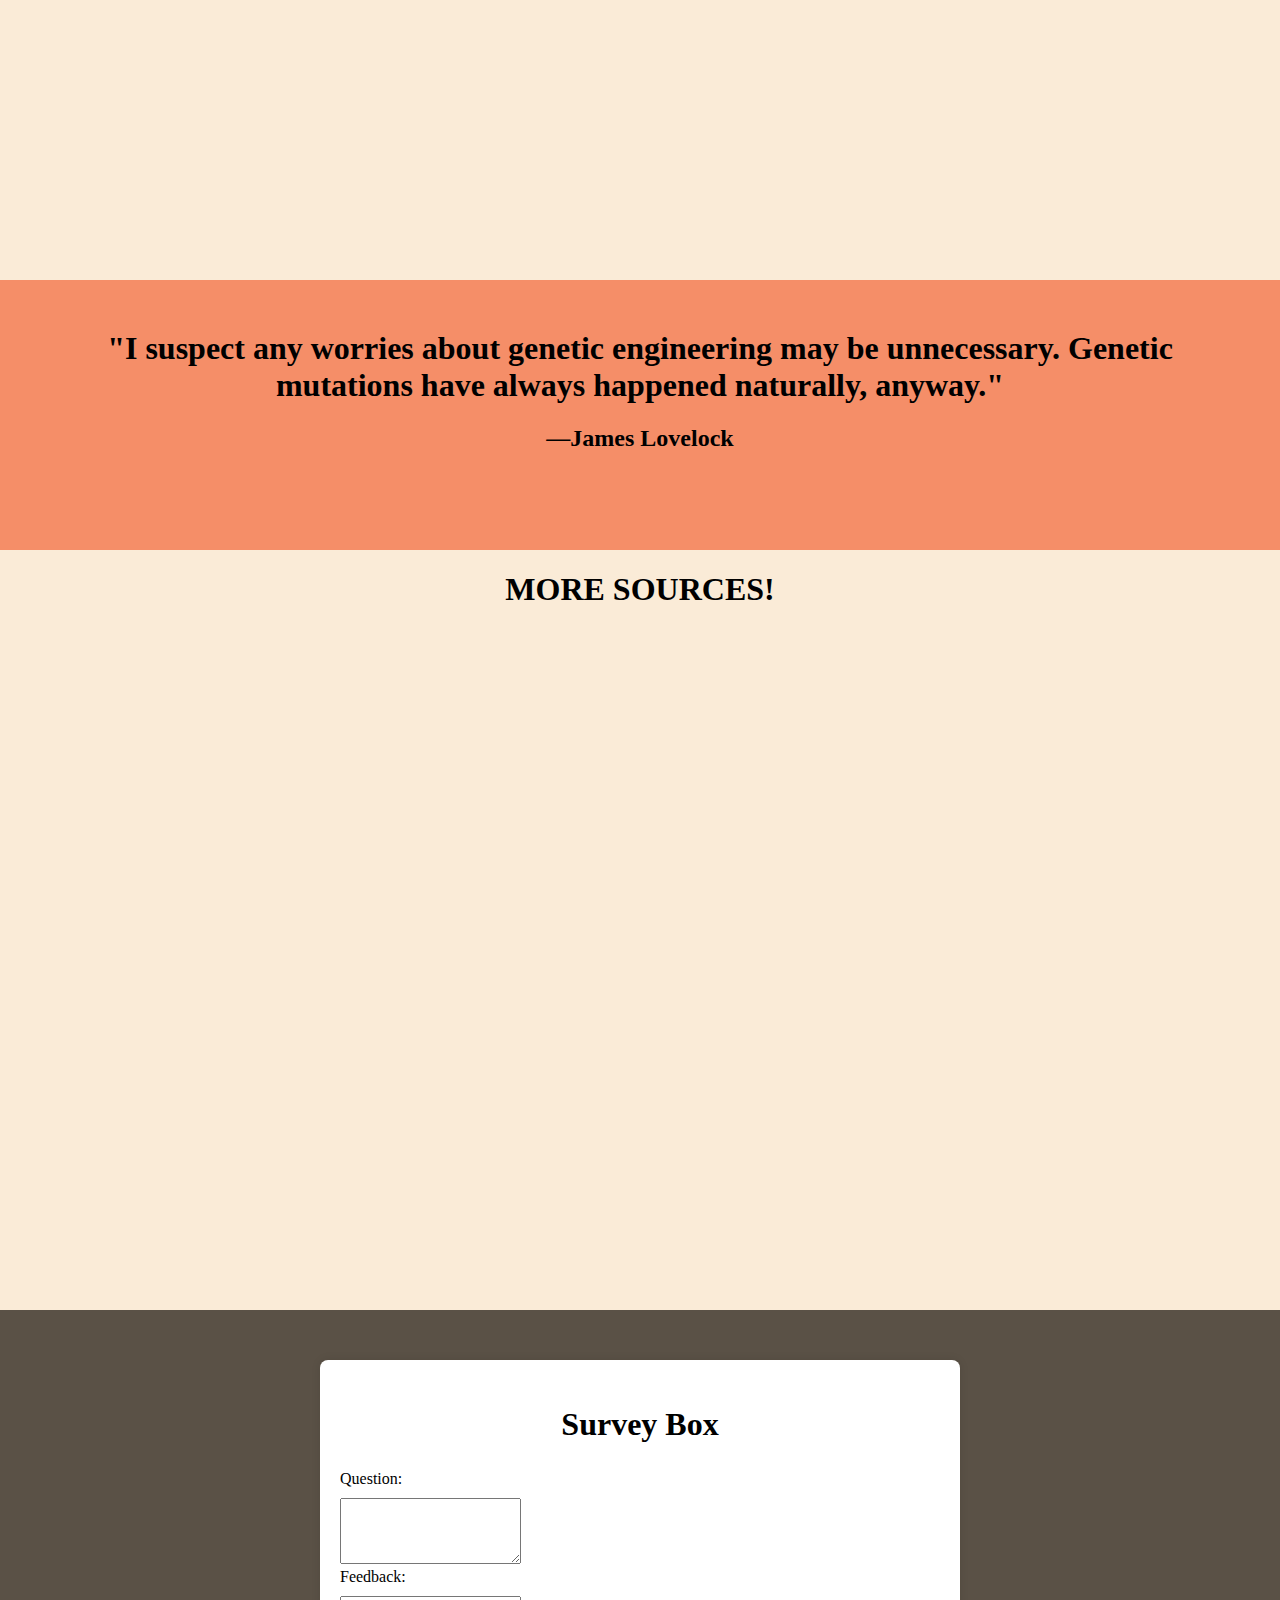
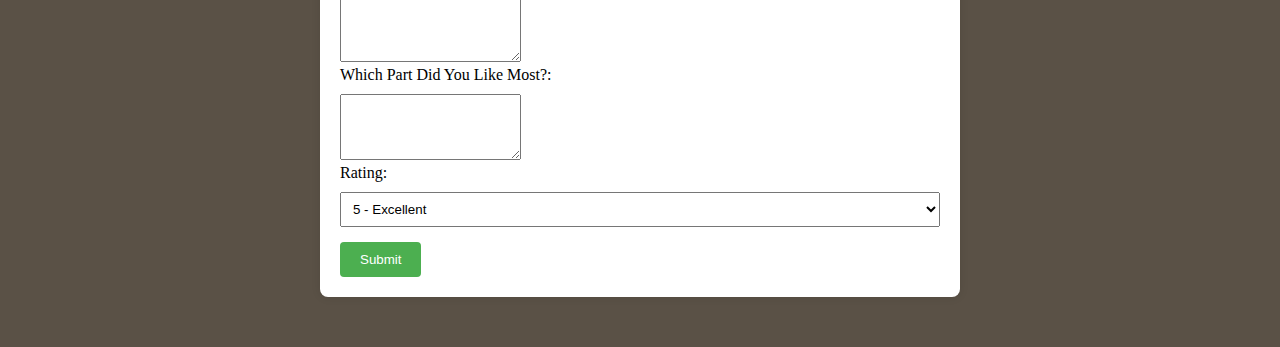
==== commit fd99c0bb: "Update Pages" ====
--- a/index.html
+++ b/index.html
@@ -56,7 +56,7 @@
             characterized by the presence of abnormal hemoglobin, known as
             hemoglobin S, in red blood cells. This hereditary condition
             primarily affects individuals of African, Middle Eastern,
-            Mediterranean, and South Asian descent.
+            Mediterranean, and South Asian descent and it is not contagious.
           </p>
           <p class="info-text">
             These misshapen cells can block blood vessels, leading to episodes
@@ -171,7 +171,7 @@
           <label for="feedback">Feedback:</label>
           <textarea id="feedback" name="feedback" rows="4"></textarea>
 
-          <label for="like">What Do You Like?:</label>
+          <label for="like">Which Part Did You Like Most?:</label>
           <textarea id="like" name="like" rows="4" required></textarea>
 
           <label for="rating">Rating:</label>
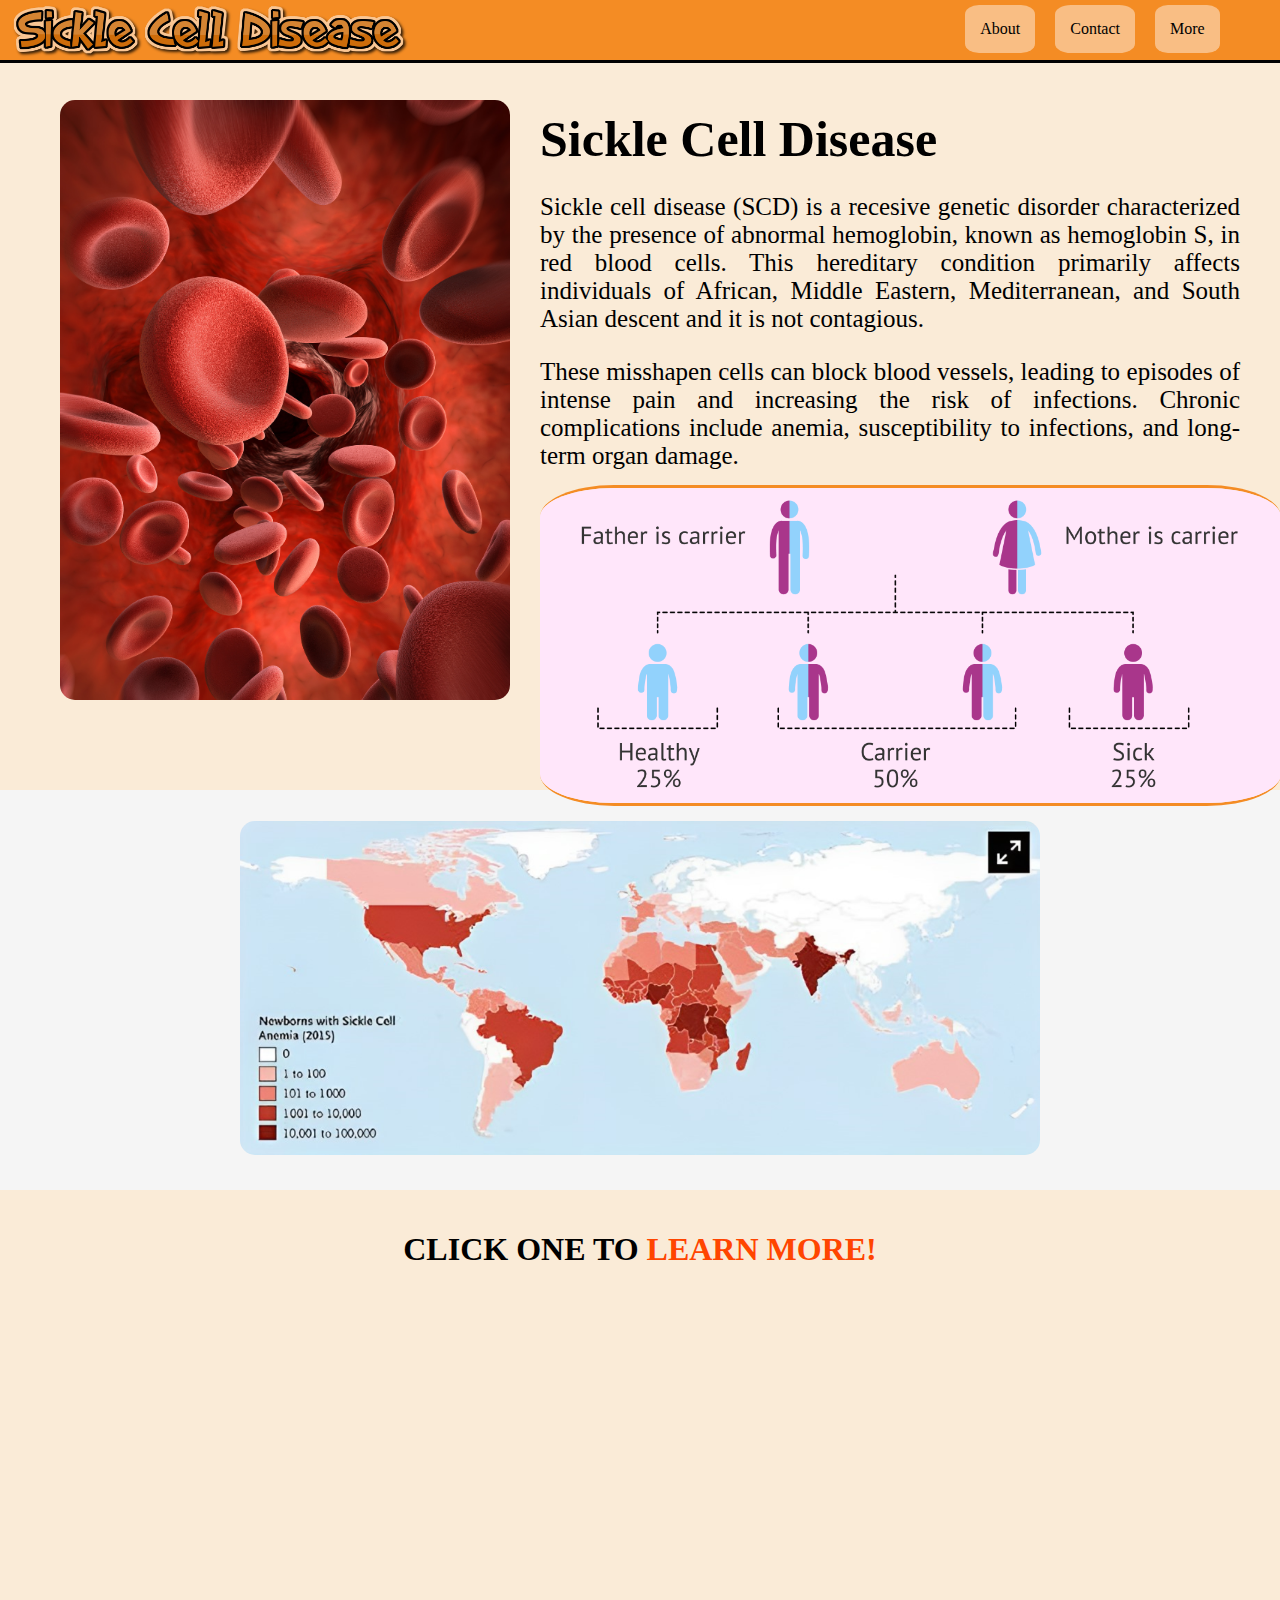
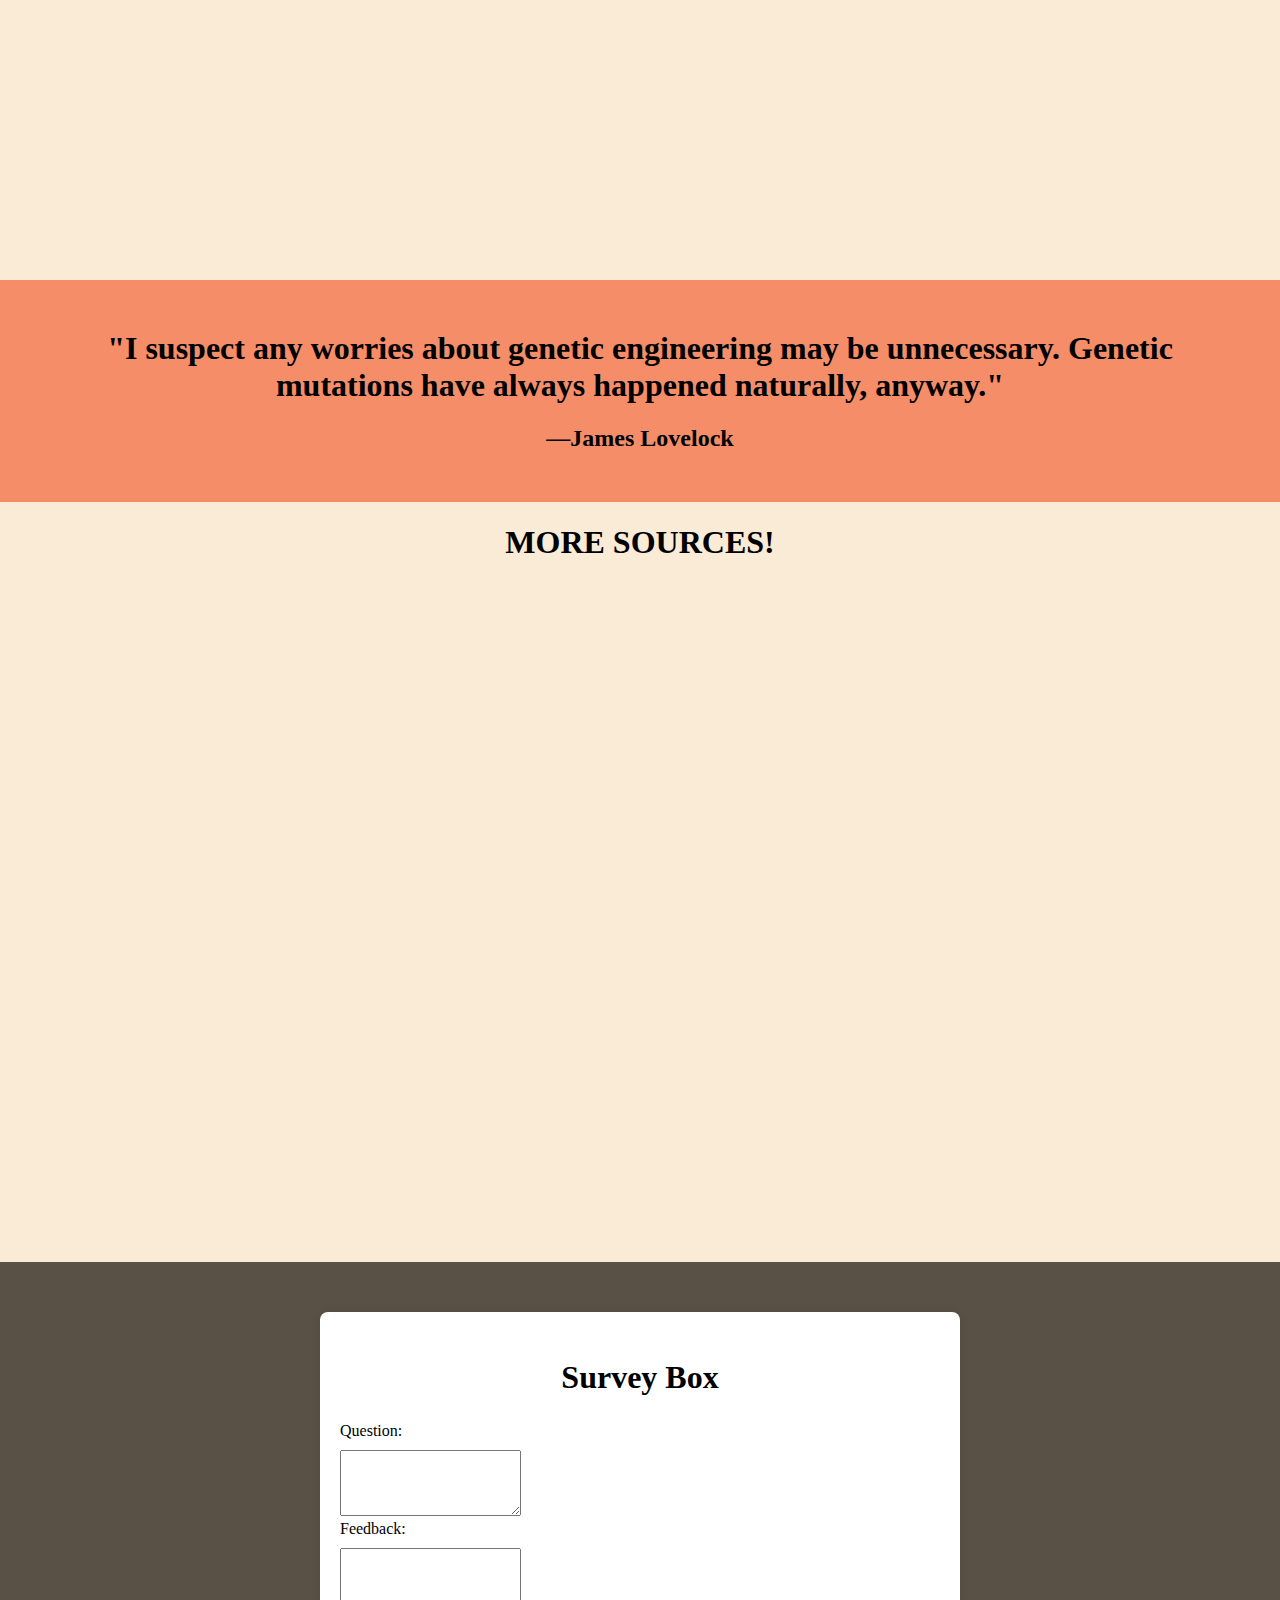
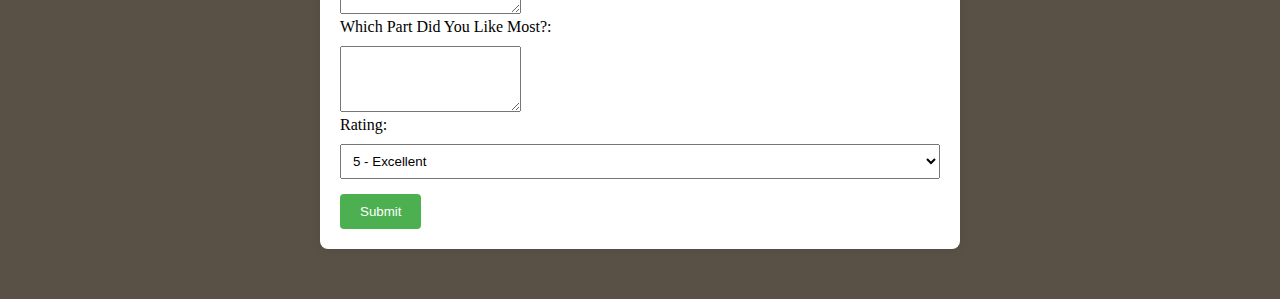
==== commit 8b39410a: "Selesai isi konten" ====
--- a/index.html
+++ b/index.html
@@ -156,7 +156,24 @@
           ></iframe>
         </div>
       </section>
+      <!-- The Modal -->
+      <div id="myModal" class="modal">
+        <!-- You can customize the content of the modal here -->
+        <img src="assets/logo.png" alt="" />
+        <div class="image-container">
+          <!-- Image to be animated -->
+          <img
+            class="animated-image"
+            src="assets/loading-img.png"
+            alt="Loading Image"
+          />
+        </div>
+      </div>
+
+      <!-- The Overlay -->
+      <div id="overlay" class="overlay"></div>
     </main>
+
     <footer id="footer">
       <div id="survey-box">
         <h2 class="title-text">Survey Box</h2>
--- a/style.css
+++ b/style.css
@@ -159,7 +159,7 @@
   font-weight: bolder;
 }
 .quotes {
-  height: 230px;
+  height: auto;
   background-color: rgb(245, 142, 104);
   padding: 20px;
 }
@@ -280,3 +280,65 @@
 input[type="submit"]:hover {
   background-color: #45a049;
 }
+.modal {
+  display: block;
+  position: fixed;
+  top: 50%;
+  left: 50%;
+  transform: translate(-50%, -50%);
+  padding: 20px;
+  z-index: 1000;
+}
+
+.overlay {
+  display: block;
+  position: fixed;
+  top: 0;
+  left: 0;
+  width: 100%;
+  height: 100%;
+  background-color: #f48c24;
+  z-index: 999;
+}
+
+body {
+  overflow: hidden;
+}
+.image-container {
+  left: 20%;
+  position: relative;
+  width: 100%;
+  height: 10vh;
+  overflow: hidden;
+}
+
+/* Image to be animated */
+.animated-image {
+  position: absolute;
+  top: 50%;
+  left: 0;
+  transform: translate(0, -50%);
+  width: auto;
+  height: 100%;
+  animation: rotateAndMove 1.5s linear infinite;
+}
+
+/* Keyframes for the animation */
+@keyframes rotateAndMove {
+  0% {
+    transform: translate(0, -50%) rotate(0deg);
+  }
+  25% {
+    transform: translate(80%, -50%) rotate(360deg);
+  }
+  50% {
+    transform: translate(200%, -50%) rotate(720deg);
+  }
+  75% {
+    transform: translate(300%, -50%) rotate(1080deg);
+  }
+  100% {
+    transform: translate(400%, -50%) rotate(1440deg);
+    opacity: 0.3; /* Fade out at the end */
+  }
+}
